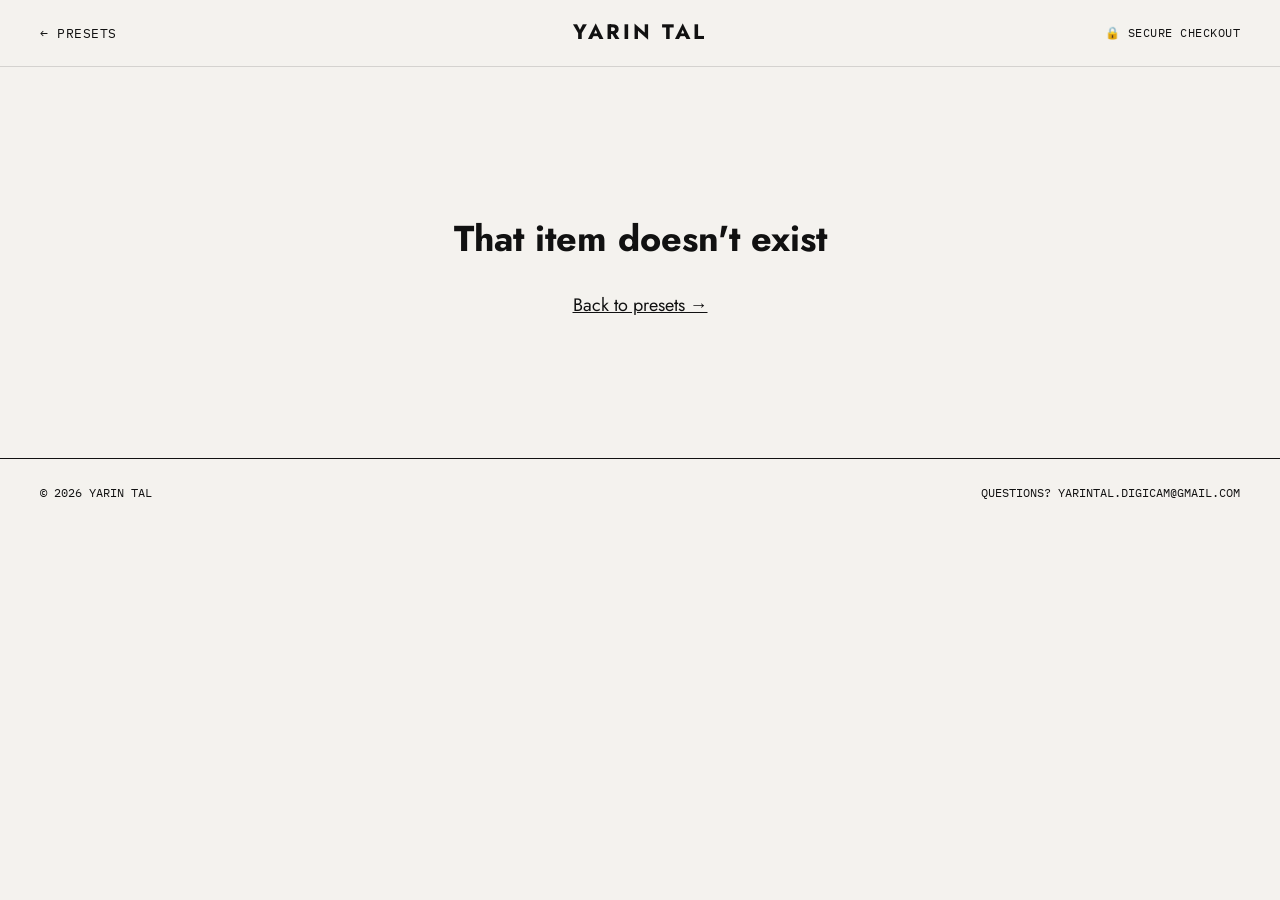
==== checkout.html @ 09666dc3 "First version of the site Co-Authored-By: Claude Opus 5.5 <noreply@anthropic.com>" ====
<!DOCTYPE html>
<html lang="en">
<head>
  <meta charset="utf-8">
  <meta name="viewport" content="width=device-width, initial-scale=1">
  <title>Checkout — Yarin Tal</title>
  <meta name="robots" content="noindex">
  <link rel="preconnect" href="https://fonts.googleapis.com">
  <link rel="preconnect" href="https://fonts.gstatic.com" crossorigin>
  <link href="https://fonts.googleapis.com/css2?family=Jost:wght@400;500;700&family=IBM+Plex+Mono:wght@400;500&display=swap" rel="stylesheet">
  <link rel="stylesheet" href="site.css">
  <link rel="stylesheet" href="presets.css">
  <link rel="stylesheet" href="checkout.css">
</head>
<body class="page-presets">

  <header class="topbar is-solid">
    <nav class="topbar__side" aria-label="Back">
      <a href="presets.html">← Presets</a>
    </nav>
    <a href="index.html" class="topbar__mark">YARIN TAL</a>
    <div class="topbar__side topbar__side--end">
      <span class="secure">🔒 Secure checkout</span>
    </div>
  </header>

  <main class="checkout" id="checkout">
    <section class="order" aria-labelledby="orderTitle">
      <h1 id="orderTitle">Checkout</h1>
      <div class="order__item">
        <div class="order__thumb" id="orderThumb"></div>
        <div>
          <p class="order__name" id="orderName"></p>
          <p class="order__mood" id="orderMood"></p>
        </div>
        <p class="order__price" id="orderPrice"></p>
      </div>
      <p class="order__desc" id="orderDesc"></p>

      <a class="upsell" id="upsell" href="checkout.html?item=full-set" hidden></a>

      <h2>What you get</h2>
      <ul class="included">
        <li>Capture One style file<span id="fileCount"></span> (.costyle)</li>
        <li>Download link right after payment</li>
        <li>Free updates to the styles you buy</li>
        <li>Install guide</li>
      </ul>
    </section>

    <aside class="pay" aria-label="Payment">
      <div class="pay__row"><span>Subtotal</span><span id="subtotal"></span></div>
      <div class="pay__row pay__row--total"><span>Total</span><span id="total"></span></div>

      <label class="pay__terms">
        <input type="checkbox" id="terms">
        <span>I understand these are digital files for Capture One, delivered by download.</span>
      </label>

      <a class="btn btn--pay" id="payBtn" href="#" aria-disabled="true">Continue to payment</a>

      <div class="paypal" id="paypalBox" hidden>
        <div id="paypalButtons"></div>
        <p class="paypal__msg" id="paypalMsg" role="status"></p>
      </div>
      <p class="pay__note" id="payNote">You'll enter your card details on the secure payment page. You'll get the download link right after, plus a receipt by email.</p>

      <div class="pay__offline" id="payOffline" hidden>
        <p><strong>Online payment is being set up.</strong> Until then, send me an email and I'll get you the files today.</p>
        <a class="btn btn--ghost" id="mailBtn" href="#">Buy by email</a>
      </div>

      <p class="pay__methods">Credit card · Bit · Apple Pay · Google Pay</p>
    </aside>
  </main>

  <main class="checkout-missing" id="missing" hidden>
    <h1>That item doesn't exist</h1>
    <p><a href="presets.html">Back to presets →</a></p>
  </main>

  <footer class="footer">
    <span>© 2026 Yarin Tal</span>
    <a href="mailto:yarintal.digicam@gmail.com">Questions? yarintal.digicam@gmail.com</a>
  </footer>

  <script src="presets-data.js"></script>
  <script src="checkout.js"></script>
</body>
</html>
---- site.css ----
/* YARIN TAL — portfolio. Quiet black & paper so the photos lead;
   DIGICAM yellow/red only where the shop is mentioned. */
:root {
  --paper: #F4F2EE;
  --ink: #111111;
  --mute: #6B6862;
  --line: rgba(17, 17, 17, .14);
  --yellow: #FFE26A;
  --gold: #FFCC00;
  --red: #DC0000;

  --sans: "Jost", "Futura", "Century Gothic", sans-serif;
  --mono: "IBM Plex Mono", ui-monospace, Menlo, monospace;
}

*, *::before, *::after { box-sizing: border-box; }
html { scroll-behavior: smooth; }
body {
  margin: 0;
  background: var(--paper);
  color: var(--ink);
  font-family: var(--sans);
  font-size: 18px;
  line-height: 1.6;
  -webkit-font-smoothing: antialiased;
}
a { color: inherit; }
h2 { margin: 0; }
img { display: block; max-width: 100%; }

/* ---------- Top bar: split nav, centered name ---------- */
.topbar {
  position: fixed; inset: 0 0 auto 0; z-index: 20;
  display: grid; grid-template-columns: 1fr auto 1fr; align-items: center; gap: 16px;
  padding: 16px clamp(16px, 4vw, 40px);
  color: #fff;
  transition: background .3s, color .3s, box-shadow .3s;
}
.topbar.is-solid { background: var(--paper); color: var(--ink); box-shadow: 0 1px 0 var(--line); }
.topbar__side { display: flex; gap: 24px; align-items: center; }
.topbar__side--end { justify-content: flex-end; }
.topbar__side a {
  font-family: var(--mono); font-size: 12.5px; letter-spacing: .04em;
  text-transform: uppercase; text-decoration: none;
}
.topbar__side a:hover { text-decoration: underline; text-underline-offset: 4px; }
.topbar__mark {
  font-weight: 700; font-size: 21px; letter-spacing: .14em;
  text-decoration: none; white-space: nowrap;
}
.ig { display: flex; }

/* ---------- Hero ---------- */
.hero {
  position: relative;
  height: 100svh; min-height: 520px;
  display: grid; place-items: center;
  color: #fff;
  overflow: hidden;
  background: #1d1d1d;
}
.hero__photo {
  position: absolute; inset: 0;
  background: #262624 center / cover no-repeat;
}
.hero__photo::after { /* keeps the white menu readable on any photo */
  content: ""; position: absolute; inset: 0;
  background: linear-gradient(rgba(0,0,0,.28), rgba(0,0,0,.18) 40%, rgba(0,0,0,.4));
}
.hero__menu {
  position: relative;
  display: grid; justify-items: center; gap: 10px;
}
.hero__menu a {
  font-weight: 700;
  font-size: clamp(28px, 4.4vw, 46px);
  letter-spacing: .1em;
  text-transform: uppercase;
  text-decoration: underline;
  text-decoration-thickness: 2px;
  text-underline-offset: 10px;
}
.hero__menu a:hover { text-decoration-thickness: 4px; }
.hero__shop {
  font-family: "Archivo", var(--sans);
  font-weight: 900 !important;
  letter-spacing: .02em !important;
  color: var(--red);
  -webkit-text-stroke: 3px var(--gold);
  paint-order: stroke fill;
  text-decoration-color: var(--gold) !important;
}
.hero__caption {
  position: absolute; left: clamp(16px, 4vw, 40px); bottom: 22px; margin: 0;
  font-family: var(--mono); font-size: 12px; opacity: .85;
}

/* Placeholder look for frames whose photo hasn't been added yet */
.is-missing {
  background-image: repeating-linear-gradient(135deg, rgba(255,255,255,.04) 0 14px, transparent 14px 28px) !important;
}

/* ---------- Portfolio ---------- */
.work { padding: 120px clamp(16px, 4vw, 40px) 96px; }
.work__head {
  display: flex; flex-wrap: wrap; gap: 16px 24px; justify-content: space-between; align-items: center;
  margin-bottom: 40px; border-bottom: 1px solid var(--ink); padding-bottom: 14px;
}
.work h2, .about h2, .contact h2 {
  font-weight: 700; font-size: clamp(30px, 4vw, 44px);
  letter-spacing: .12em; text-transform: uppercase;
}
.work__count { margin: 0; font-family: var(--mono); font-size: 12.5px; color: var(--mute); }

.gallery { display: flex; gap: 24px; align-items: flex-start; }
.gallery__col { flex: 1; min-width: 0; }
.shot {
  margin: 0 0 36px;
  cursor: zoom-in;
}
.work__filters { display: flex; flex-wrap: wrap; gap: 8px; }
.work__filters button {
  font-family: var(--mono); font-size: 12px; text-transform: uppercase; letter-spacing: .03em;
  border: 1px solid var(--ink); background: transparent; color: var(--ink);
  padding: 6px 12px; cursor: pointer;
}
.work__filters button[aria-pressed="true"] { background: var(--ink); color: var(--paper); }
.shot__frame { background: #d9d6cf; overflow: hidden; }
.shot__frame img { width: 100%; height: auto; transition: opacity .4s; }
.shot__frame.is-missing {
  display: grid; place-items: center;
  background-color: #dcd9d2;
  background-image: repeating-linear-gradient(135deg, rgba(0,0,0,.035) 0 14px, transparent 14px 28px) !important;
}
.shot__frame.is-missing span {
  font-family: var(--mono); font-size: 12px; color: var(--mute);
}
.shot figcaption {
  display: flex; justify-content: space-between; gap: 12px;
  margin-top: 10px;
  font-family: var(--mono); font-size: 11.5px; text-transform: uppercase; letter-spacing: .03em;
}
.shot figcaption span:last-child { color: var(--mute); white-space: nowrap; }
.shot:hover img { opacity: .88; }
.shot:focus-visible { outline: 3px solid var(--ink); outline-offset: 4px; }

/* ---------- Shop teaser ---------- */
.shop-teaser {
  display: flex; flex-wrap: wrap; align-items: center; justify-content: center; gap: 12px 32px;
  padding: 56px 16px;
  background: var(--yellow);
  text-decoration: none;
}
.shop-teaser__logo {
  font-family: "Archivo", var(--sans); font-weight: 900;
  font-size: clamp(44px, 8vw, 88px); line-height: 1;
  color: var(--red);
  -webkit-text-stroke: clamp(3px, .6vw, 6px) var(--gold);
  paint-order: stroke fill;
}
.shop-teaser__text { font-family: var(--mono); font-size: 14px; }
.shop-teaser:hover .shop-teaser__text { text-decoration: underline; text-underline-offset: 4px; }

/* ---------- About & contact ---------- */
.about, .contact {
  padding: 96px clamp(16px, 4vw, 40px);
  max-width: 1180px; margin: 0 auto;
  display: grid; grid-template-columns: 1fr 2fr; gap: 24px 48px;
}
.about__body p { margin: 0 0 1em; max-width: 58ch; font-size: 20px; }
.contact { border-top: 1px solid var(--line); }
.contact p { margin: 0; grid-column: 2; font-size: 20px; }
.contact__links {
  grid-column: 2; list-style: none; margin: 0; padding: 0;
  font-family: var(--mono); font-size: 15px;
}
.contact__links li { padding: 6px 0; }

/* ---------- Footer ---------- */
.footer {
  display: flex; flex-wrap: wrap; justify-content: space-between; gap: 12px;
  padding: 24px clamp(16px, 4vw, 40px);
  border-top: 1px solid var(--ink);
  font-family: var(--mono); font-size: 12px; text-transform: uppercase;
}
.footer a { text-decoration: none; }
.footer a:hover { text-decoration: underline; }

/* ---------- Lightbox ---------- */
.lightbox {
  position: fixed; inset: 0; z-index: 50;
  background: rgba(10, 10, 10, .96);
  display: grid; grid-template-columns: 64px 1fr 64px; align-items: center;
  color: #fff;
}
.lightbox[hidden] { display: none; }
.lightbox figure { margin: 0; display: grid; justify-items: center; gap: 14px; }
.lightbox img { max-height: 82vh; max-width: 100%; object-fit: contain; }
.lightbox figcaption { font-family: var(--mono); font-size: 12px; text-transform: uppercase; }
.lightbox button {
  background: none; border: 0; color: #fff; cursor: pointer;
  font-family: var(--mono); font-size: 13px;
}
.lightbox__nav { font-size: 28px !important; height: 100%; }
.lightbox__close { position: absolute; top: 18px; right: 22px; }

a:focus-visible, button:focus-visible { outline: 3px solid currentColor; outline-offset: 3px; }

/* ---------- Mobile ---------- */
@media (max-width: 760px) {
  .topbar { grid-template-columns: 1fr auto; }
  .topbar__side:first-child { display: none; }
  .topbar__side--end { gap: 16px; }
  .topbar__side--end a:not(.ig):not(:last-of-type) { display: none; }
  .topbar__mark { font-size: 18px; }
  .about, .contact { grid-template-columns: 1fr; }
  .contact p, .contact__links { grid-column: 1; }
  .lightbox { grid-template-columns: 40px 1fr 40px; }
}

@media (prefers-reduced-motion: reduce) {
  html { scroll-behavior: auto; }
}
---- presets.css ----
/* Presets page — sits on top of site.css */
.page-presets .topbar { position: sticky; }
.topbar__side a[aria-current="page"] { text-decoration: underline; text-underline-offset: 4px; }

.p-intro {
  padding: 96px clamp(16px, 4vw, 40px) 56px;
  max-width: 1180px; margin: 0 auto;
  display: grid; grid-template-columns: 1fr 1fr; gap: 24px 48px; align-items: end;
  border-bottom: 1px solid var(--ink);
}
.p-intro h1 {
  margin: 0;
  font-weight: 700; font-size: clamp(48px, 9vw, 120px); line-height: .95;
  letter-spacing: .08em; text-transform: uppercase;
}
.p-intro p { margin: 0; max-width: 46ch; font-size: 19px; }

/* ---------- Preset rows ---------- */
.presets { max-width: 1180px; margin: 0 auto; padding: 0 clamp(16px, 4vw, 40px); }
.preset {
  display: grid; grid-template-columns: 3fr 2fr; gap: 24px 48px; align-items: center;
  padding: 64px 0;
  border-bottom: 1px solid var(--line);
}
.preset:nth-child(even) .compare { order: 2; }

.preset__name {
  margin: 0 0 6px;
  font-weight: 700; font-size: clamp(28px, 3.4vw, 40px); letter-spacing: .06em; text-transform: uppercase;
}
.preset__mood { margin: 0 0 18px; font-family: var(--mono); font-size: 12.5px; color: var(--mute); text-transform: uppercase; }
.preset__desc { margin: 0 0 24px; max-width: 40ch; }
.preset__buy { display: flex; align-items: center; gap: 20px; }
.preset__price { font-family: var(--mono); font-size: 16px; }

.btn {
  display: inline-block;
  padding: 12px 22px;
  background: var(--ink); color: var(--paper);
  font-family: var(--mono); font-size: 13px; letter-spacing: .04em; text-transform: uppercase;
  text-decoration: none;
  border: 1px solid var(--ink);
}
.btn:hover { background: transparent; color: var(--ink); }

/* ---------- Before / after slider ---------- */
.compare {
  --pos: 50%;
  position: relative;
  aspect-ratio: 3 / 2;
  overflow: hidden;
  background: #cfcac0;
  user-select: none;
  touch-action: pan-y;
  cursor: ew-resize;
}
.compare__layer {
  position: absolute; inset: 0;
  background-size: cover; background-position: center;
}
/* Stand-in scene until a real photo loads: dusk street colors so the grade is visible */
.compare.is-missing .compare__layer {
  background-image:
    radial-gradient(circle at 72% 30%, #ffd9a0 0 7%, transparent 8%),
    linear-gradient(180deg, #6f8fb8 0%, #c9a99a 46%, #3f4a52 47%, #2c3338 70%, #8a6d4f 71%, #5b4a3b 100%);
}
.compare__after { clip-path: inset(0 0 0 var(--pos)); }
.compare__line {
  position: absolute; top: 0; bottom: 0; left: var(--pos);
  width: 2px; margin-left: -1px; background: #fff;
  box-shadow: 0 0 0 1px rgba(0,0,0,.15);
  pointer-events: none;
}
.compare__line::after {
  content: "‹ ›";
  position: absolute; top: 50%; left: 50%; transform: translate(-50%, -50%);
  width: 38px; height: 38px; border-radius: 50%;
  display: grid; place-items: center;
  background: #fff; color: var(--ink);
  font-family: var(--mono); font-size: 14px;
}
.compare__tag {
  position: absolute; top: 10px;
  font-family: var(--mono); font-size: 11px; text-transform: uppercase;
  background: rgba(244, 242, 238, .9); padding: 2px 8px;
  pointer-events: none;
}
.compare__tag--before { left: 10px; }
.compare__tag--after { right: 10px; }
.compare input[type="range"] { /* keyboard + screen reader control */
  position: absolute; inset: 0; width: 100%; height: 100%;
  opacity: 0; margin: 0;
  pointer-events: none; /* the box handles pointer drags; this stays for keyboard */
}
.compare:focus-within { outline: 3px solid var(--ink); outline-offset: 4px; }

/* ---------- Bundle ---------- */
.bundle {
  max-width: 1180px; margin: 64px auto 0;
  padding: 48px clamp(16px, 4vw, 40px);
  display: flex; flex-wrap: wrap; gap: 24px 48px; justify-content: space-between; align-items: center;
  background: var(--ink); color: var(--paper);
}
.bundle h2 { font-weight: 700; font-size: clamp(28px, 3.4vw, 40px); letter-spacing: .06em; text-transform: uppercase; }
.bundle p { margin: 6px 0 0; }
.bundle__buy { display: flex; align-items: center; gap: 20px; }
.bundle__price { font-family: var(--mono); font-size: 18px; }
.bundle__price s { opacity: .5; margin-right: 6px; }
.bundle .btn { background: var(--paper); color: var(--ink); border-color: var(--paper); }
.bundle .btn:hover { background: transparent; color: var(--paper); }

/* ---------- FAQ ---------- */
.faq {
  max-width: 1180px; margin: 0 auto;
  padding: 96px clamp(16px, 4vw, 40px);
  display: grid; grid-template-columns: 1fr 2fr; gap: 24px 48px;
}
.faq h2 { font-weight: 700; font-size: clamp(28px, 3.4vw, 40px); letter-spacing: .06em; text-transform: uppercase; }
.faq dl { margin: 0; }
.faq dl div { padding: 18px 0; border-top: 1px solid var(--line); }
.faq dt { font-weight: 500; font-size: 19px; }
.faq dd { margin: 4px 0 0; color: #3b3935; max-width: 60ch; }

@media (max-width: 760px) {
  .p-intro, .preset, .faq { grid-template-columns: 1fr; }
  .preset:nth-child(even) .compare { order: 0; }
  .p-intro { padding-top: 56px; }
}

/* ---------- Intro text ---------- */
.p-intro__text p { margin: 0 0 12px; }
.p-intro__small { font-family: var(--mono); font-size: 13px !important; color: var(--mute); }

/* ---------- Why film ---------- */
.why {
  max-width: 1180px; margin: 0 auto;
  padding: 72px clamp(16px, 4vw, 40px);
  display: grid; grid-template-columns: 1fr 2fr; gap: 24px 48px;
  border-bottom: 1px solid var(--line);
}
.why h2, .install h2 {
  font-weight: 700; font-size: clamp(28px, 3.4vw, 40px); letter-spacing: .06em; text-transform: uppercase;
}
.why__body p { margin: 0 0 1em; max-width: 60ch; font-size: 19px; }
.why__list {
  list-style: none; margin: 28px 0 0; padding: 0;
  display: grid; grid-template-columns: 1fr 1fr; gap: 0 32px;
}
.why__list li { padding: 14px 0; border-top: 1px solid var(--line); }
.why__list span {
  display: block; margin-bottom: 2px;
  font-family: var(--mono); font-size: 12px; text-transform: uppercase; letter-spacing: .04em;
}

/* ---------- Install ---------- */
.install {
  max-width: 1180px; margin: 0 auto;
  padding: 96px clamp(16px, 4vw, 40px) 0;
}
.install__steps {
  list-style: none; margin: 32px 0 0; padding: 0;
  display: grid; grid-template-columns: repeat(3, 1fr); gap: 32px;
  counter-reset: step;
}
.install__steps li { border-top: 2px solid var(--ink); padding-top: 16px; counter-increment: step; }
.install__steps h3 { margin: 0 0 6px; font-size: 22px; font-weight: 700; }
.install__steps h3::before { content: counter(step) ". "; }
.install__steps p { margin: 0; max-width: 34ch; }

@media (max-width: 760px) {
  .why, .install__steps { grid-template-columns: 1fr; }
  .why__list { grid-template-columns: 1fr; }
}
---- checkout.css ----
/* Checkout & thank-you pages — on top of site.css + presets.css */
.secure { font-family: var(--mono); font-size: 12px; text-transform: uppercase; letter-spacing: .04em; }

.checkout {
  max-width: 1080px; margin: 0 auto;
  padding: 64px clamp(16px, 4vw, 40px) 96px;
  display: grid; grid-template-columns: 1.4fr 1fr; gap: 48px; align-items: start;
}
.checkout h1 {
  margin: 0 0 32px;
  font-weight: 700; font-size: clamp(36px, 5vw, 56px); letter-spacing: .08em; text-transform: uppercase;
}
.checkout h2 {
  margin: 40px 0 12px;
  font-family: var(--mono); font-size: 12px; font-weight: 500; text-transform: uppercase; letter-spacing: .05em;
}

.order__item {
  display: grid; grid-template-columns: 96px 1fr auto; gap: 18px; align-items: center;
  padding: 18px 0; border-top: 1px solid var(--ink); border-bottom: 1px solid var(--line);
}
.order__thumb { aspect-ratio: 1; background: #ddd center / cover; }
.order__name { margin: 0; font-weight: 500; font-size: 20px; }
.order__mood { margin: 2px 0 0; font-family: var(--mono); font-size: 12px; color: var(--mute); text-transform: uppercase; }
.order__price { margin: 0; font-family: var(--mono); font-size: 17px; white-space: nowrap; }
.order__price s { color: var(--mute); margin-right: 6px; }
.order__desc { margin: 16px 0 0; max-width: 52ch; color: #3b3935; }

.upsell {
  display: flex; justify-content: space-between; gap: 16px;
  margin-top: 24px; padding: 14px 16px;
  border: 1px dashed var(--ink);
  font-family: var(--mono); font-size: 13px; text-decoration: none;
}
.upsell:hover { background: var(--ink); color: var(--paper); }

.included { list-style: none; margin: 0; padding: 0; }
.included li { padding: 8px 0 8px 26px; position: relative; }
.included li::before { content: "✓"; position: absolute; left: 0; font-family: var(--mono); }

/* Payment box */
.pay {
  position: sticky; top: 90px;
  padding: 28px;
  background: #fff;
  border: 1px solid var(--ink);
  display: grid; gap: 14px;
}
.pay__row { display: flex; justify-content: space-between; font-family: var(--mono); font-size: 14px; }
.pay__row--total { padding-top: 14px; border-top: 1px solid var(--line); font-size: 18px; font-weight: 500; }
.pay__terms { display: flex; gap: 10px; align-items: flex-start; font-size: 15px; line-height: 1.45; cursor: pointer; }
.pay__terms input { width: 18px; height: 18px; margin-top: 2px; accent-color: var(--ink); flex: none; }
.pay__terms.shake { animation: shake .35s; }
@keyframes shake { 25% { transform: translateX(-4px); } 75% { transform: translateX(4px); } }
.btn--pay { text-align: center; padding: 16px; font-size: 14px; }
.btn--pay[aria-disabled="true"] { opacity: .45; }
.btn--ghost { background: transparent; color: var(--ink); text-align: center; }
.btn--ghost:hover { background: var(--ink); color: var(--paper); }
.pay__note, .pay__methods { margin: 0; font-size: 13.5px; color: var(--mute); }
.pay__methods { font-family: var(--mono); font-size: 11.5px; text-transform: uppercase; text-align: center; }
.pay__offline { display: grid; gap: 14px; }
.pay__offline[hidden] { display: none; }
.pay__offline p { margin: 0; font-size: 15px; }

.checkout-missing, .thanks {
  max-width: 720px; margin: 0 auto; padding: 120px 16px; text-align: center;
}
.thanks h1 {
  margin: 0 0 16px;
  font-weight: 700; font-size: clamp(36px, 6vw, 64px); letter-spacing: .08em; text-transform: uppercase;
}
.thanks p { max-width: 46ch; margin: 0 auto 14px; font-size: 19px; }
.thanks .btn { margin-top: 20px; }

@media (max-width: 820px) {
  .checkout { grid-template-columns: 1fr; }
  .pay { position: static; }
  .secure { display: none; }
}

[hidden] { display: none !important; }

.download { margin: 28px 0 32px; }
.btn--download { padding: 18px 32px; font-size: 15px; }
.download__hint { font-family: var(--mono); font-size: 12.5px !important; color: var(--mute); margin-top: 12px !important; }

.paypal { min-height: 110px; }
.paypal__msg { margin: 8px 0 0; font-size: 14px; color: #8a1c1c; }
.paypal__msg:empty { display: none; }

.order-ref { display: inline-block; margin-top: 10px; font-family: var(--mono); font-size: 13px; color: var(--mute); }
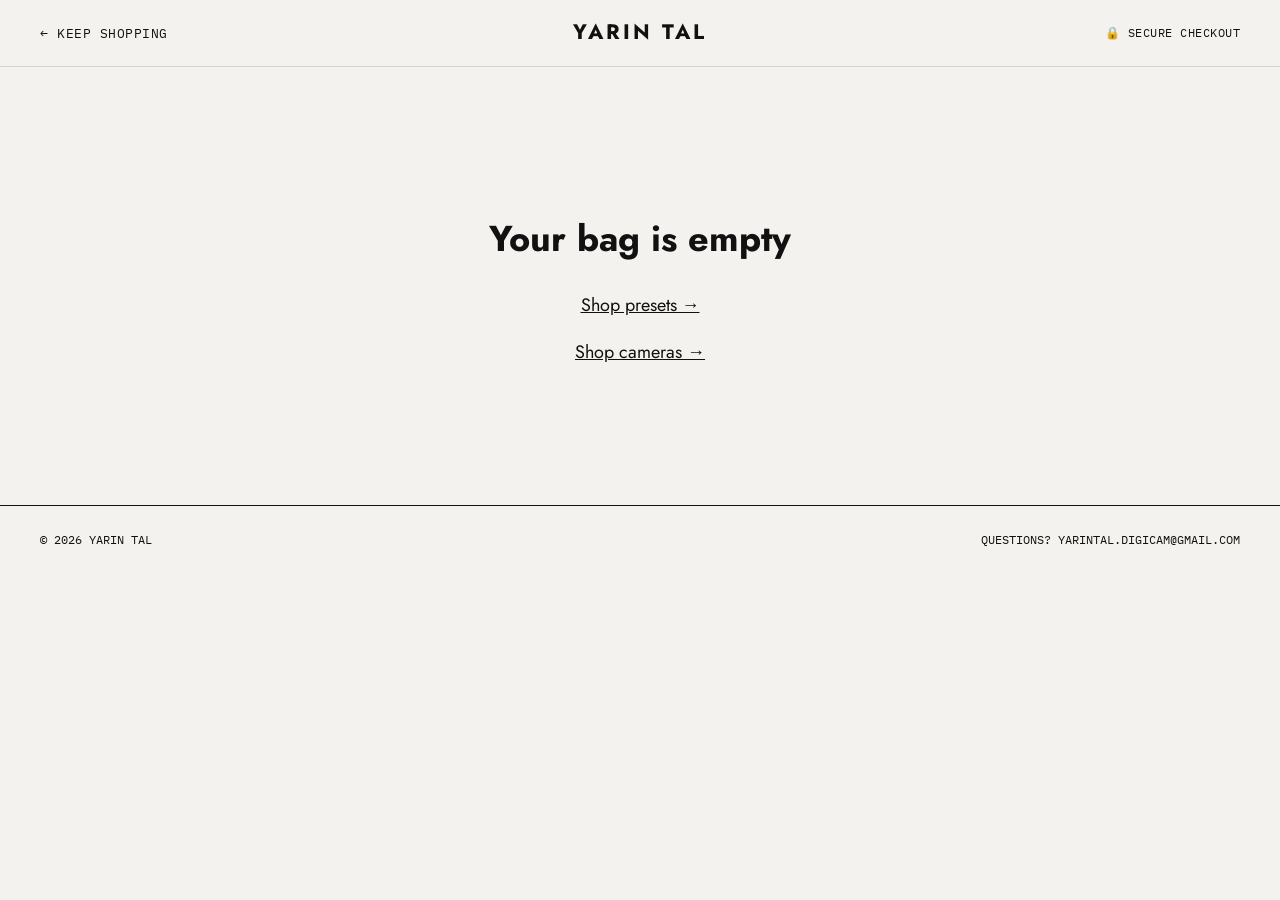
==== commit 6968f928: "Shared bag on every page, Ko Phangan and Portofino captions, name goes home Co-Authored-By: Claude O" ====
--- a/checkout.html
+++ b/checkout.html
@@ -8,15 +8,16 @@
   <link rel="preconnect" href="https://fonts.googleapis.com">
   <link rel="preconnect" href="https://fonts.gstatic.com" crossorigin>
   <link href="https://fonts.googleapis.com/css2?family=Jost:wght@400;500;700&family=IBM+Plex+Mono:wght@400;500&display=swap" rel="stylesheet">
+  <link rel="stylesheet" href="cart.css">
   <link rel="stylesheet" href="site.css">
   <link rel="stylesheet" href="presets.css">
   <link rel="stylesheet" href="checkout.css">
 </head>
-<body class="page-presets">
+<body class="page-presets" data-no-bag>
 
   <header class="topbar is-solid">
     <nav class="topbar__side" aria-label="Back">
-      <a href="presets.html">← Presets</a>
+      <a href="#" id="backLink">← Keep shopping</a>
     </nav>
     <a href="index.html" class="topbar__mark">YARIN TAL</a>
     <div class="topbar__side topbar__side--end">
@@ -27,56 +28,45 @@
   <main class="checkout" id="checkout">
     <section class="order" aria-labelledby="orderTitle">
       <h1 id="orderTitle">Checkout</h1>
-      <div class="order__item">
-        <div class="order__thumb" id="orderThumb"></div>
-        <div>
-          <p class="order__name" id="orderName"></p>
-          <p class="order__mood" id="orderMood"></p>
-        </div>
-        <p class="order__price" id="orderPrice"></p>
-      </div>
-      <p class="order__desc" id="orderDesc"></p>
+      <ul class="order__list" id="orderList"></ul>
 
-      <a class="upsell" id="upsell" href="checkout.html?item=full-set" hidden></a>
+      <button class="upsell" id="upsell" type="button" hidden></button>
 
       <h2>What you get</h2>
-      <ul class="included">
-        <li>Capture One style file<span id="fileCount"></span> (.costyle)</li>
-        <li>Download link right after payment</li>
-        <li>Free updates to the styles you buy</li>
-        <li>Install guide</li>
-      </ul>
+      <ul class="included" id="included"></ul>
     </section>
 
     <aside class="pay" aria-label="Payment">
       <div class="pay__row"><span>Subtotal</span><span id="subtotal"></span></div>
+      <div class="pay__row" id="shipRow" hidden><span>Shipping</span><span>Confirmed by email</span></div>
       <div class="pay__row pay__row--total"><span>Total</span><span id="total"></span></div>
 
       <label class="pay__terms">
         <input type="checkbox" id="terms">
-        <span>I understand these are digital files for Capture One, delivered by download.</span>
+        <span id="termsText"></span>
       </label>
 
-      <a class="btn btn--pay" id="payBtn" href="#" aria-disabled="true">Continue to payment</a>
+      <a class="btn btn--pay" id="payBtn" href="#" aria-disabled="true">Pay with PayPal</a>
 
       <div class="paypal" id="paypalBox" hidden>
         <div id="paypalButtons"></div>
         <p class="paypal__msg" id="paypalMsg" role="status"></p>
       </div>
-      <p class="pay__note" id="payNote">You'll enter your card details on the secure payment page. You'll get the download link right after, plus a receipt by email.</p>
+      <p class="pay__note" id="payNote"></p>
 
       <div class="pay__offline" id="payOffline" hidden>
-        <p><strong>Online payment is being set up.</strong> Until then, send me an email and I'll get you the files today.</p>
-        <a class="btn btn--ghost" id="mailBtn" href="#">Buy by email</a>
+        <p><strong>Online payment is being set up.</strong> Until then, send me an email with your order.</p>
+        <a class="btn btn--ghost" id="mailBtn" href="#">Order by email</a>
       </div>
 
-      <p class="pay__methods">Credit card · Bit · Apple Pay · Google Pay</p>
+      <p class="pay__methods">PayPal · Credit / debit card</p>
     </aside>
   </main>
 
   <main class="checkout-missing" id="missing" hidden>
-    <h1>That item doesn't exist</h1>
-    <p><a href="presets.html">Back to presets →</a></p>
+    <h1>Your bag is empty</h1>
+    <p><a href="presets.html">Shop presets →</a></p>
+    <p><a href="shop.html#shop">Shop cameras →</a></p>
   </main>
 
   <footer class="footer">
@@ -85,6 +75,8 @@
   </footer>
 
   <script src="presets-data.js"></script>
+  <script src="cameras-data.js"></script>
+  <script src="cart.js"></script>
   <script src="checkout.js"></script>
 </body>
 </html>
--- a/cart.css
+++ b/cart.css
@@ -0,0 +1,81 @@
+/* The bag — button + drawer, shared by every page. Colors follow each page's own variables. */
+[hidden] { display: none !important; }
+
+.bag {
+  display: inline-flex; align-items: center; gap: 6px;
+  padding: 4px 10px;
+  font: inherit; font-family: var(--mono, monospace); font-size: 13px; letter-spacing: .02em;
+  color: inherit; background: transparent;
+  border: 1px solid currentColor; border-radius: 99px;
+  cursor: pointer;
+}
+.bag__count {
+  display: inline-block; min-width: 1.5em; padding: 0 4px;
+  background: #DC0000; color: #fff;
+  border-radius: 99px; text-align: center; line-height: 1.5;
+}
+.bag.bump { animation: bagbump .35s ease; }
+@keyframes bagbump { 50% { transform: scale(1.12); } }
+
+body.bag-open { overflow: hidden; }
+.drawer {
+  position: fixed; inset: 0; z-index: 100;
+  background: rgba(17, 17, 17, .45);
+  display: flex; justify-content: flex-end;
+}
+.drawer__panel {
+  width: min(420px, 100%); height: 100%;
+  display: flex; flex-direction: column;
+  padding: 22px clamp(16px, 4vw, 28px);
+  overflow-y: auto;
+  color: var(--ink, #111); background: var(--paper, #F4F2EE);
+  border-left: 1px solid var(--ink, #111);
+  text-align: left;
+}
+.drawer__head { display: flex; justify-content: space-between; align-items: center; margin-bottom: 14px; }
+.drawer__head h2 { margin: 0; font-weight: 700; font-size: 26px; letter-spacing: .06em; text-transform: uppercase; }
+.drawer__close {
+  width: 40px; height: 40px; font-size: 24px; line-height: 1;
+  color: inherit; background: transparent;
+  border: 1px solid currentColor; border-radius: 99px; cursor: pointer;
+}
+.drawer__msg {
+  margin: 0 0 12px; padding: 10px 12px;
+  font-family: var(--mono, monospace); font-size: 12px;
+  border: 1px dashed currentColor;
+}
+.drawer__empty { margin: 8px 0; font-family: var(--mono, monospace); font-size: 14px; }
+.drawer__links { display: flex; flex-direction: column; gap: 8px; margin: 8px 0 0; font-family: var(--mono, monospace); font-size: 13px; }
+.drawer__links a { color: inherit; }
+.drawer__list { list-style: none; margin: 0; padding: 0; }
+.bagitem {
+  display: grid; grid-template-columns: 72px 1fr auto; gap: 14px; align-items: start;
+  padding: 14px 0; border-bottom: 1px solid var(--line, rgba(0,0,0,.15));
+}
+.bagthumb { aspect-ratio: 1; background: #ddd center / cover; }
+.bagthumb--cam { aspect-ratio: auto; background: var(--tint); border: 1px solid currentColor; border-radius: 8px; padding: 6px; }
+.bagitem__info { display: flex; flex-direction: column; gap: 2px; min-width: 0; }
+.bagitem__info strong { font-weight: 600; }
+.bagitem__info span { font-family: var(--mono, monospace); font-size: 12px; opacity: .75; }
+.bagitem__remove {
+  align-self: start; margin-top: 6px; padding: 0;
+  color: inherit; background: none; border: 0; cursor: pointer;
+  font-family: var(--mono, monospace); font-size: 12px; text-decoration: underline; text-underline-offset: 3px;
+}
+.bagitem__price { font-family: var(--mono, monospace); font-size: 15px; white-space: nowrap; }
+.drawer__foot { margin-top: auto; padding-top: 20px; }
+.drawer__total { display: flex; justify-content: space-between; font-weight: 700; font-size: 22px; }
+.drawer__note { margin: 8px 0 16px; font-family: var(--mono, monospace); font-size: 12px; }
+.drawer__pay {
+  display: block; padding: 16px; text-align: center; text-decoration: none;
+  font-family: var(--mono, monospace); font-size: 14px; letter-spacing: .06em; text-transform: uppercase;
+  color: var(--paper, #F4F2EE); background: var(--ink, #111); border: 1px solid var(--ink, #111);
+}
+.drawer__pay:hover { background: transparent; color: var(--ink, #111); }
+.drawer__keep {
+  display: block; width: 100%; margin-top: 10px; padding: 12px;
+  font-family: var(--mono, monospace); font-size: 13px; text-transform: uppercase; letter-spacing: .04em;
+  color: inherit; background: transparent; border: 0; cursor: pointer; text-decoration: underline; text-underline-offset: 4px;
+}
+
+@media (prefers-reduced-motion: reduce) { .bag.bump { animation: none; } }
--- a/checkout.css
+++ b/checkout.css
@@ -89,3 +89,13 @@
 .paypal__msg:empty { display: none; }
 
 .order-ref { display: inline-block; margin-top: 10px; font-family: var(--mono); font-size: 13px; color: var(--mute); }
+
+/* ---------- Bag checkout ---------- */
+.order__list { list-style: none; margin: 0; padding: 0; }
+.order__list .order__item + .order__item { border-top: 0; }
+.order__thumb--cam { aspect-ratio: auto; background: var(--tint); border: 1px solid var(--ink); border-radius: 8px; padding: 8px; }
+.order__remove {
+  margin-top: 6px; padding: 0; background: none; border: 0; cursor: pointer; color: var(--ink);
+  font-family: var(--mono); font-size: 12px; text-decoration: underline; text-underline-offset: 3px;
+}
+button.upsell { width: 100%; background: transparent; color: var(--ink); cursor: pointer; text-align: left; }
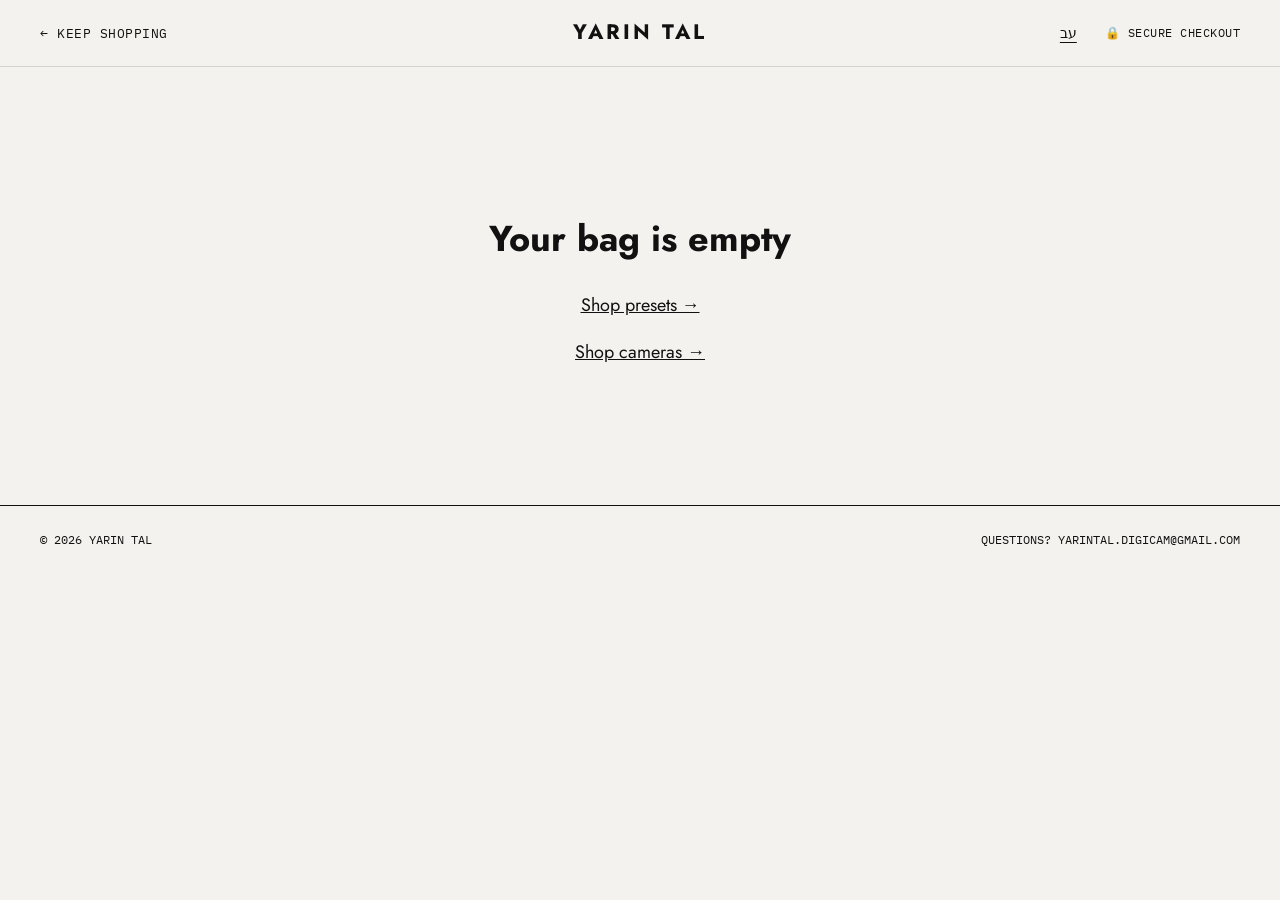
==== commit cd993f73: "Hebrew option (עב / EN) for selected texts Co-Authored-By: Claude Opus 5.5 <noreply@anthropic.com>" ====
--- a/checkout.html
+++ b/checkout.html
@@ -12,6 +12,8 @@
   <link rel="stylesheet" href="site.css">
   <link rel="stylesheet" href="presets.css">
   <link rel="stylesheet" href="checkout.css">
+  <link rel="stylesheet" href="rtl.css">
+  <script src="i18n.js"></script>
 </head>
 <body class="page-presets" data-no-bag>
 
--- a/rtl.css
+++ b/rtl.css
@@ -0,0 +1,29 @@
+/* The עב / EN button, and the texts that switch to Hebrew. Loaded on every page. */
+
+.lang {
+  padding: 2px 4px;
+  font: inherit; font-family: var(--mono, monospace); font-size: 13px;
+  color: inherit; background: none; border: 0; cursor: pointer;
+  text-decoration: underline; text-underline-offset: 4px;
+}
+.lang:hover { text-decoration-thickness: 2px; }
+.lang:lang(he) { font-family: "Heebo", "Arial Hebrew", Arial, sans-serif; font-size: 14px; }
+.topbar .back { white-space: nowrap; }
+
+/* Hide the page for a split second while Hebrew is filled in */
+html.i18n-pending body { opacity: 0; }
+
+/* A Hebrew text block: right to left, Hebrew font, no wide letter spacing */
+.he, .he *:not(input):not(textarea) {
+  font-family: "Heebo", var(--sans, "Arial Hebrew"), sans-serif !important;
+  letter-spacing: 0 !important;
+}
+.he em[dir="ltr"] { font-style: italic; }
+/* Two fields side by side (first / last name): in Hebrew, first name goes on the right */
+.cform__name:has(.he) { direction: rtl; }
+.cform__send.he { justify-self: end; }
+.he-right { text-align: right !important; }
+.he-push { margin-left: auto !important; margin-right: 0 !important; }   /* narrow paragraphs move to the right edge */
+input[dir="rtl"]::placeholder { text-align: right; }
+.he em[dir="ltr"] { unicode-bidi: isolate; }
+.he a[href^="mailto:"] { unicode-bidi: isolate; }
